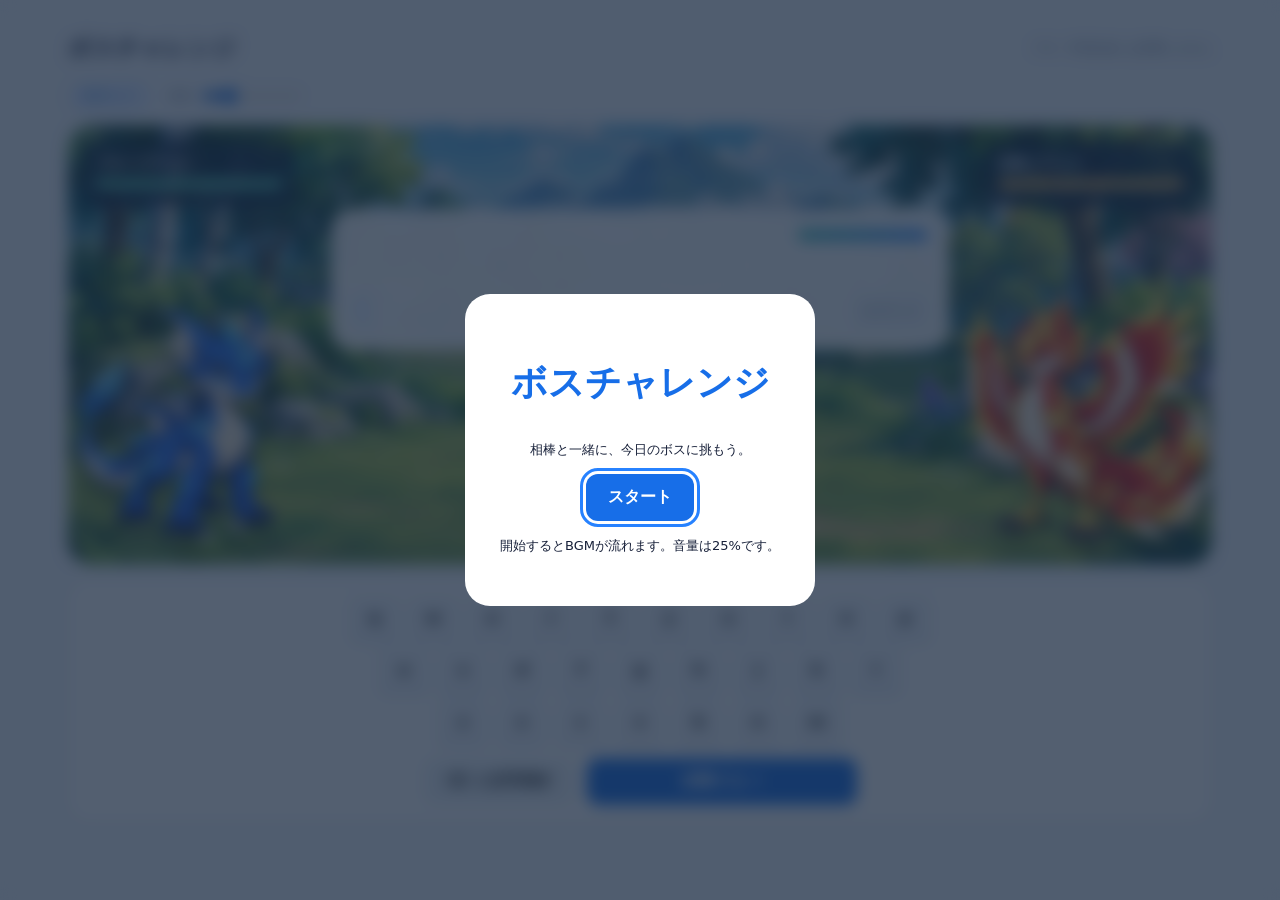
==== boss-demo.html @ 4a018c41 "Add daily companion boss battles with animated combat and BGM" ====
<!doctype html><html lang="ja"><head><meta charset="utf-8"><meta name="viewport" content="width=device-width,initial-scale=1"><title>相棒ボスチャレンジ</title><link rel="stylesheet" href="boss-battle-demo.css?v=6"></head><body><main><header><h1>ボスチャレンジ</h1><p>デモ · 学習記録には影響しません</p></header><div class="audio-bar"><button id="music-toggle" onclick="toggleMusic()" aria-pressed="false">BGM オフ</button><label>音量 <input id="music-volume" type="range" min="0" max="100" value="25" oninput="setVolume(this.value)"></label><span id="music-status" aria-live="polite"></span></div><audio id="bgm" loop preload="metadata"></audio><section id="stage" class="stage"><div class="stats left"><strong>ブルードラゴン</strong><div class="hp"><i id="ally-hp"></i></div><small id="ally-label"></small></div><div class="stats right"><strong id="boss-name">石竜ガルド</strong><div class="hp"><i id="boss-hp"></i></div><small id="boss-label"></small></div><div id="ally" class="ally"><img src="assets/buddy-blue-dragon.png" alt="ブルードラゴン"></div><img id="boss" class="boss" src="assets/boss-stone-dragon-anime.png" alt="石竜ガルド"><section id="question" class="question"><div class="top"><b id="counter"></b><div id="timer" role="progressbar" aria-label="残り時間" aria-valuemin="0" aria-valuemax="35"><i id="time-fill"></i><span id="time-status"></span></div></div><p id="sentence"></p><p id="translation"></p><small id="count"></small><div id="slots" aria-label="解答の文字" role="group"></div><p id="feedback" aria-live="polite"></p><div class="controls"><button id="hint" onclick="hint()"></button><button id="giveup" onclick="hurt('ギブアップ')">ギブアップ</button></div></section></section><section class="keyboard"><div id="keys"></div><div class="actions"><button id="delete" onclick="erase()">⌫ １文字消す</button><button id="submit" onclick="check()">攻撃する ↵</button></div></section></main><div id="selection" class="result" role="dialog" aria-modal="true" aria-labelledby="selection-title"><div><h2 id="selection-title">ボスチャレンジ</h2><p>相棒と一緒に、今日のボスに挑もう。</p><button id="start-battle" onclick="startBattle()">スタート</button><p>開始するとBGMが流れます。音量は25%です。</p></div></div><div id="result" class="result hidden" role="dialog" aria-modal="true" aria-labelledby="result-title"><div><h2 id="result-title"></h2><p id="result-text"></p><strong id="reward"></strong><p>デモのため経験値は実際には加算されません。</p><button onclick="chooseAgain()">もう一度挑戦</button></div></div><script src="example-data.js"></script><script src="qc-feedback.js?v=20261004-highlight3"></script><script src="boss-battle-demo.js?v=6"></script></body></html>
---- boss-battle-demo.css ----
*{box-sizing:border-box}body{margin:0;background:#f2f5fa;color:#172039;font-family:system-ui,'Yu Gothic',sans-serif}main{max-width:1180px;margin:auto;padding:18px}header{display:flex;justify-content:space-between;align-items:center}h1{font-size:23px}header p{font-size:12px;color:#64748b}button{font:inherit;cursor:pointer;touch-action:manipulation}button:disabled{cursor:default;opacity:.5}button:focus-visible{outline:3px solid #2782ff;outline-offset:3px}.stage{height:440px;position:relative;overflow:hidden;isolation:isolate;border-radius:24px;background:linear-gradient(#102b4522,#102b4533),url('assets/exploration-meadow-anime.png') center/cover}.stats{position:absolute;top:16px;width:210px;padding:12px;border-radius:14px;color:white;background:#132b48bb;z-index:5}.left{left:16px}.right{right:16px}.stats strong{font-size:14px}.stats small{font-size:11px}.hp{height:8px;background:#ffffff35;border-radius:9px;overflow:hidden;margin:7px 0}.hp i{display:block;height:100%;background:#68dfc0;transition:width .6s}.right .hp i{background:#ffc56b}.ally{position:absolute;left:0;bottom:10px;width:230px;height:270px;z-index:2}.ally img{width:100%;height:100%;object-fit:contain;transform:scaleX(-1);filter:drop-shadow(0 12px 8px #0005)}.boss{position:absolute;right:0;bottom:5px;width:250px;height:285px;object-fit:contain;z-index:2;filter:drop-shadow(0 12px 8px #0005)}.question{position:absolute;left:23%;right:23%;top:84px;padding:20px;background:#fffffff2;border:1px solid white;border-radius:22px;z-index:4;box-shadow:0 15px 40px #173e4933;transform-origin:100% 0}.top{display:flex;justify-content:space-between;font-size:12px;color:#64748b}#timer{background:#e7effa;padding:4px 10px;border-radius:20px}.urgent{color:#de3447!important}#sentence{font-size:19px;line-height:1.6;margin:14px 0 8px}#translation{font-size:13px;line-height:1.6;margin:0 0 12px}#count{color:#64748b}#slots{display:flex;justify-content:center;gap:5px;flex-wrap:wrap;margin-top:10px}#slots button{width:30px;height:40px;border:1px solid #cdd6e5;border-radius:8px;background:white;font-size:20px;font-weight:700;color:#172039}#slots .current{outline:2px solid #2582ff}#slots .good{color:#138451;background:#e1f8ea;border-color:#55bf85}#slots .bad{color:#da3449;background:#ffe4e8;border-color:#ee7386}#feedback{min-height:20px;font-size:12px;text-align:center;margin:10px 0}.controls{display:flex;justify-content:space-between;gap:8px}.controls button{border:0;border-radius:10px;padding:10px;font-size:11px;background:#edf2f7;color:#536175}#hint{background:#e7f0ff;color:#176ee8}.keyboard{margin-top:14px;padding:16px;border:1px solid #dfe6f0;border-radius:20px;background:white}.key-row{display:flex;justify-content:center;gap:7px;margin-bottom:8px}.key-row button{width:52px;height:44px;background:#f2f5fa;border:1px solid #dbe2ed;border-radius:9px;box-shadow:0 3px 0 #dbe2ed;font-weight:700}.actions{display:flex;justify-content:center;gap:12px;margin-top:14px}.actions button,.result button{border:0;border-radius:12px;padding:13px 22px;background:#edf2f7;font-weight:700}#submit,.result button{background:#176ee8;color:white}#submit{width:270px}.arriving{animation:arrive .75s}.attacking{animation:attack .7s}.hurting{animation:hit .65s}.casting{animation:cast .7s}.helping{animation:help .7s}.shot{position:absolute;top:65%;left:15%;width:65px;height:24px;border-radius:50%;background:#aaf9ff;box-shadow:0 0 24px 8px #64dcff;z-index:6;animation:shot .65s forwards}.enemy-shot{left:85%;background:#ffcb82;box-shadow:0 0 25px 8px #ff8739;animation:enemyshot .65s forwards}.damage{position:absolute;right:8%;top:40%;color:#fff2a6;font-size:36px;font-weight:900;text-shadow:0 2px 5px #000;z-index:7;animation:damage 1.2s forwards}.damage.friendly{right:auto;left:8%;color:#ffb8b8}.defeated{animation:defeat 2.4s forwards}.wave{position:absolute;right:8%;top:45%;width:130px;height:130px;border:7px solid #ffe5a3;border-radius:50%;z-index:6;animation:wave 2s .3s both;box-shadow:0 0 40px #fff}.light{position:absolute;inset:0;background:radial-gradient(circle at 85% 65%,white,#ffdc8588 30%,transparent 65%);z-index:5;animation:light 2s both}.particle{position:absolute;left:85%;top:65%;width:9px;height:15px;background:#ffe3a0;border-radius:3px;z-index:7;animation:particle 2.5s var(--delay) both}.result{position:fixed;inset:0;background:#15253dbb;backdrop-filter:blur(8px);display:grid;place-items:center;z-index:20;padding:20px}.result>div{background:white;border-radius:25px;text-align:center;max-width:460px;padding:35px}.result h2{font-size:36px;color:#176ee8}.result strong{font-size:28px;color:#bf8820}.result p{font-size:13px;line-height:1.8}.hidden{display:none!important}@keyframes arrive{from{opacity:0;transform:translate(100px,-50px) scale(.2)}to{opacity:1;transform:none}}@keyframes attack{40%{transform:translateX(28px) rotate(4deg)}}@keyframes hit{20%,60%{transform:translateX(-8px);filter:brightness(1.7)}40%,80%{transform:translateX(8px)}}@keyframes cast{40%{transform:translateY(-10px);filter:drop-shadow(0 0 18px #ffd494)}}@keyframes help{50%{transform:translateY(-8px);filter:drop-shadow(0 0 14px #68efff)}}@keyframes shot{to{left:85%;opacity:0;transform:scale(1.8)}}@keyframes enemyshot{to{left:15%;opacity:0;transform:scale(1.8)}}@keyframes damage{to{transform:translateY(-55px);opacity:0}}@keyframes defeat{15%,35%{transform:translateX(-10px)}25%,45%{transform:translateX(10px)}55%{filter:brightness(8) drop-shadow(0 0 35px white);transform:scale(1.1)}100%{filter:brightness(8);transform:translateY(-90px) scale(.2);opacity:0}}@keyframes wave{from{transform:scale(.1);opacity:1}to{transform:scale(12);opacity:0}}@keyframes light{0%,100%{opacity:0}40%{opacity:1}}@keyframes particle{from{opacity:1;transform:rotate(var(--angle)) translateX(0)}to{opacity:0;transform:rotate(var(--angle)) translateX(220px) rotate(160deg)}}@media(max-width:800px){.stage{height:520px}.ally{top:82px;bottom:auto;left:4%;height:185px;width:170px}.boss{top:82px;bottom:auto;right:4%;height:190px;width:185px}.question{top:265px;left:16%;right:16%;padding:14px}#sentence{margin:8px 0;font-size:16px}#translation{margin-bottom:6px}.stats{width:180px}}@media(max-width:450px){main{padding:10px}header p{max-width:110px;font-size:10px}h1{font-size:19px}.stage{height:555px}.question{left:10px;right:10px}.stats{width:145px;padding:10px}.left{left:10px}.right{right:10px}.ally{width:145px;left:1%}.boss{width:165px;right:1%}.keyboard{padding:10px}.key-row{gap:4px}.key-row button{width:calc((100vw -72px)/10);height:40px}.actions{gap:6px}.actions button{padding:12px;font-size:12px}#submit{width:160px}}@media(prefers-reduced-motion:reduce){*,*:before,*:after{animation:none!important;transition:none!important}.defeated{opacity:0}.shot,.wave,.light,.particle,.damage{display:none}}
.audio-bar{display:flex;align-items:center;gap:15px;margin:0 0 12px;color:#64748b;font-size:12px}.audio-bar button{border:0;border-radius:20px;background:#e0ebff;color:#176ee8;padding:8px 14px}.audio-bar label{display:flex;align-items:center;gap:8px}.audio-bar input{width:100px;accent-color:#176ee8}.audio-bar span{font-size:11px}#boss-options{display:flex;gap:10px;margin:20px 0}.boss-option{width:120px;border:2px solid #e1e7f0;border-radius:15px;background:#f5f8fc;padding:8px;color:#172039}.boss-option img{height:105px;width:100%;object-fit:contain}.boss-option span{display:block;font-size:12px;font-weight:700}.boss-option small{font-size:10px;color:#64748b}.boss-option.selected{border-color:#176ee8;background:#e8f1ff;box-shadow:0 4px 15px #176ee822}.impact-ring,.impact-flash{position:absolute;top:60%;width:100px;height:100px;z-index:8;pointer-events:none}.boss-impact{right:7%}.ally-impact{left:6%}.impact-ring{border:7px solid #fff1bd;border-radius:50%;box-shadow:0 0 25px #ffbc59;animation:impactring .55s ease-out forwards}.impact-flash{background:#fff5c3;clip-path:polygon(50% 0%,60% 35%,95% 15%,70% 45%,100% 60%,65% 65%,75% 100%,50% 75%,20% 100%,30% 65%,0 50%,35% 40%,15% 10%,45% 30%);animation:impactburst .4s ease-out forwards}.hurting{animation:damage-recoil .8s ease-out!important}.impact-shake{animation:stagehit .35s}.shot,.enemy-shot{animation-duration:.55s}@keyframes damage-recoil{0%{transform:translateX(0)}12%{transform:translateX(16px) rotate(5deg);filter:brightness(2) drop-shadow(0 0 20px #ffb55d)}25%{transform:translateX(-13px) rotate(-4deg)}38%{transform:translateX(10px) rotate(3deg)}51%{transform:translateX(-8px)}65%{transform:translateX(5px)}80%{transform:translateX(-3px)}100%{transform:none}}@keyframes stagehit{20%{transform:translate(3px,-2px)}40%{transform:translate(-3px,2px)}60%{transform:translate(2px,1px)}80%{transform:translate(-2px,-1px)}}@keyframes impactring{from{transform:scale(.2);opacity:1}to{transform:scale(2.2);opacity:0}}@keyframes impactburst{from{transform:scale(.3) rotate(-20deg);opacity:1}to{transform:scale(1.7) rotate(20deg);opacity:0}}@media(max-width:800px){.impact-ring,.impact-flash{top:30%}}@media(max-width:450px){#selection>div{padding:20px 12px;width:100%}.boss-option{width:30%;flex:1}.boss-option img{height:90px}.result h2{font-size:28px}.audio-bar{gap:8px;flex-wrap:wrap}}@media(prefers-reduced-motion:reduce){.hurting,.impact-shake{animation:none!important}.impact-ring,.impact-flash{display:none}}

#timer{position:relative;width:130px;height:10px;padding:0;background:#dfe7f2;align-self:center;overflow:visible}#time-fill{display:block;height:100%;border-radius:20px;background:linear-gradient(90deg,#27b6b3,#2782ff);transition:width .2s linear}#timer.urgent #time-fill{background:#ef5266}#time-status{position:absolute;right:0;top:14px;white-space:nowrap;font-size:11px;color:#176ee8}
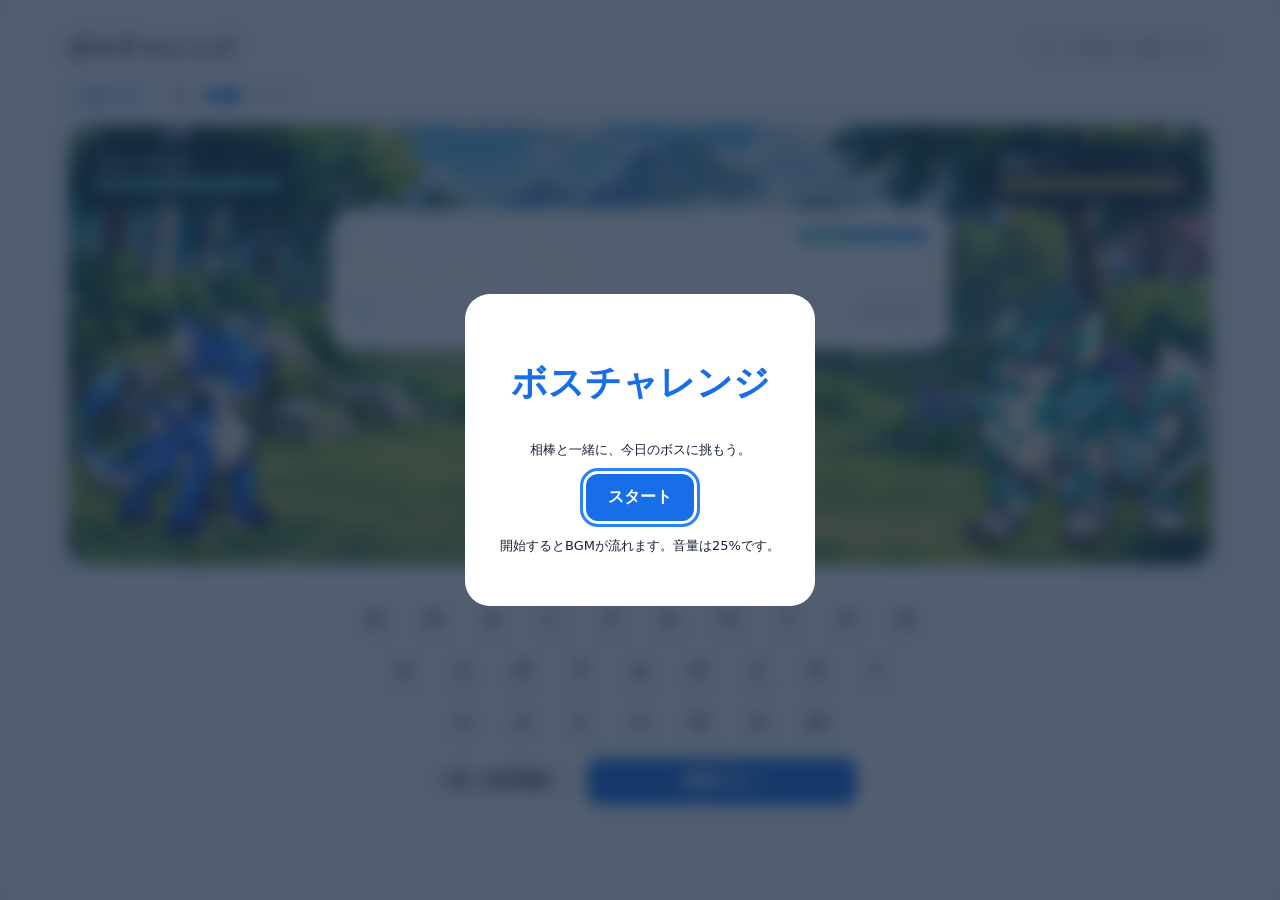
==== commit fce0c912: "Allow five daily boss attempts until the first victory" ====
--- a/boss-demo.html
+++ b/boss-demo.html
@@ -1 +1 @@
-<!doctype html><html lang="ja"><head><meta charset="utf-8"><meta name="viewport" content="width=device-width,initial-scale=1"><title>相棒ボスチャレンジ</title><link rel="stylesheet" href="boss-battle-demo.css?v=6"></head><body><main><header><h1>ボスチャレンジ</h1><p>デモ · 学習記録には影響しません</p></header><div class="audio-bar"><button id="music-toggle" onclick="toggleMusic()" aria-pressed="false">BGM オフ</button><label>音量 <input id="music-volume" type="range" min="0" max="100" value="25" oninput="setVolume(this.value)"></label><span id="music-status" aria-live="polite"></span></div><audio id="bgm" loop preload="metadata"></audio><section id="stage" class="stage"><div class="stats left"><strong>ブルードラゴン</strong><div class="hp"><i id="ally-hp"></i></div><small id="ally-label"></small></div><div class="stats right"><strong id="boss-name">石竜ガルド</strong><div class="hp"><i id="boss-hp"></i></div><small id="boss-label"></small></div><div id="ally" class="ally"><img src="assets/buddy-blue-dragon.png" alt="ブルードラゴン"></div><img id="boss" class="boss" src="assets/boss-stone-dragon-anime.png" alt="石竜ガルド"><section id="question" class="question"><div class="top"><b id="counter"></b><div id="timer" role="progressbar" aria-label="残り時間" aria-valuemin="0" aria-valuemax="35"><i id="time-fill"></i><span id="time-status"></span></div></div><p id="sentence"></p><p id="translation"></p><small id="count"></small><div id="slots" aria-label="解答の文字" role="group"></div><p id="feedback" aria-live="polite"></p><div class="controls"><button id="hint" onclick="hint()"></button><button id="giveup" onclick="hurt('ギブアップ')">ギブアップ</button></div></section></section><section class="keyboard"><div id="keys"></div><div class="actions"><button id="delete" onclick="erase()">⌫ １文字消す</button><button id="submit" onclick="check()">攻撃する ↵</button></div></section></main><div id="selection" class="result" role="dialog" aria-modal="true" aria-labelledby="selection-title"><div><h2 id="selection-title">ボスチャレンジ</h2><p>相棒と一緒に、今日のボスに挑もう。</p><button id="start-battle" onclick="startBattle()">スタート</button><p>開始するとBGMが流れます。音量は25%です。</p></div></div><div id="result" class="result hidden" role="dialog" aria-modal="true" aria-labelledby="result-title"><div><h2 id="result-title"></h2><p id="result-text"></p><strong id="reward"></strong><p>デモのため経験値は実際には加算されません。</p><button onclick="chooseAgain()">もう一度挑戦</button></div></div><script src="example-data.js"></script><script src="qc-feedback.js?v=20261004-highlight3"></script><script src="boss-battle-demo.js?v=6"></script></body></html>
+<!doctype html><html lang="ja"><head><meta charset="utf-8"><meta name="viewport" content="width=device-width,initial-scale=1"><title>相棒ボスチャレンジ</title><link rel="stylesheet" href="boss-battle-demo.css?v=6"></head><body><main><header><h1>ボスチャレンジ</h1><p>デモ · 学習記録には影響しません</p></header><div class="audio-bar"><button id="music-toggle" onclick="toggleMusic()" aria-pressed="false">BGM オフ</button><label>音量 <input id="music-volume" type="range" min="0" max="100" value="25" oninput="setVolume(this.value)"></label><span id="music-status" aria-live="polite"></span></div><audio id="bgm" loop preload="metadata"></audio><section id="stage" class="stage"><div class="stats left"><strong>ブルードラゴン</strong><div class="hp"><i id="ally-hp"></i></div><small id="ally-label"></small></div><div class="stats right"><strong id="boss-name">石竜ガルド</strong><div class="hp"><i id="boss-hp"></i></div><small id="boss-label"></small></div><div id="ally" class="ally"><img src="assets/buddy-blue-dragon.png" alt="ブルードラゴン"></div><img id="boss" class="boss" src="assets/boss-stone-dragon-anime.png" alt="石竜ガルド"><section id="question" class="question"><div class="top"><b id="counter"></b><div id="timer" role="progressbar" aria-label="残り時間" aria-valuemin="0" aria-valuemax="35"><i id="time-fill"></i><span id="time-status"></span></div></div><p id="sentence"></p><p id="translation"></p><small id="count"></small><div id="slots" aria-label="解答の文字" role="group"></div><p id="feedback" aria-live="polite"></p><div class="controls"><button id="hint" onclick="hint()"></button><button id="giveup" onclick="hurt('ギブアップ')">ギブアップ</button></div></section></section><section class="keyboard"><div id="keys"></div><div class="actions"><button id="delete" onclick="erase()">⌫ １文字消す</button><button id="submit" onclick="check()">攻撃する ↵</button></div></section></main><div id="selection" class="result" role="dialog" aria-modal="true" aria-labelledby="selection-title"><div><h2 id="selection-title">ボスチャレンジ</h2><p>相棒と一緒に、今日のボスに挑もう。</p><button id="start-battle" onclick="startBattle()">スタート</button><p>開始するとBGMが流れます。音量は25%です。</p></div></div><div id="result" class="result hidden" role="dialog" aria-modal="true" aria-labelledby="result-title"><div><h2 id="result-title"></h2><p id="result-text"></p><strong id="reward"></strong><p>デモのため経験値は実際には加算されません。</p><button onclick="chooseAgain()">もう一度挑戦</button></div></div><script src="example-data.js"></script><script src="qc-feedback.js?v=20261004-highlight3"></script><script src="boss-battle-demo.js?v=8"></script></body></html>
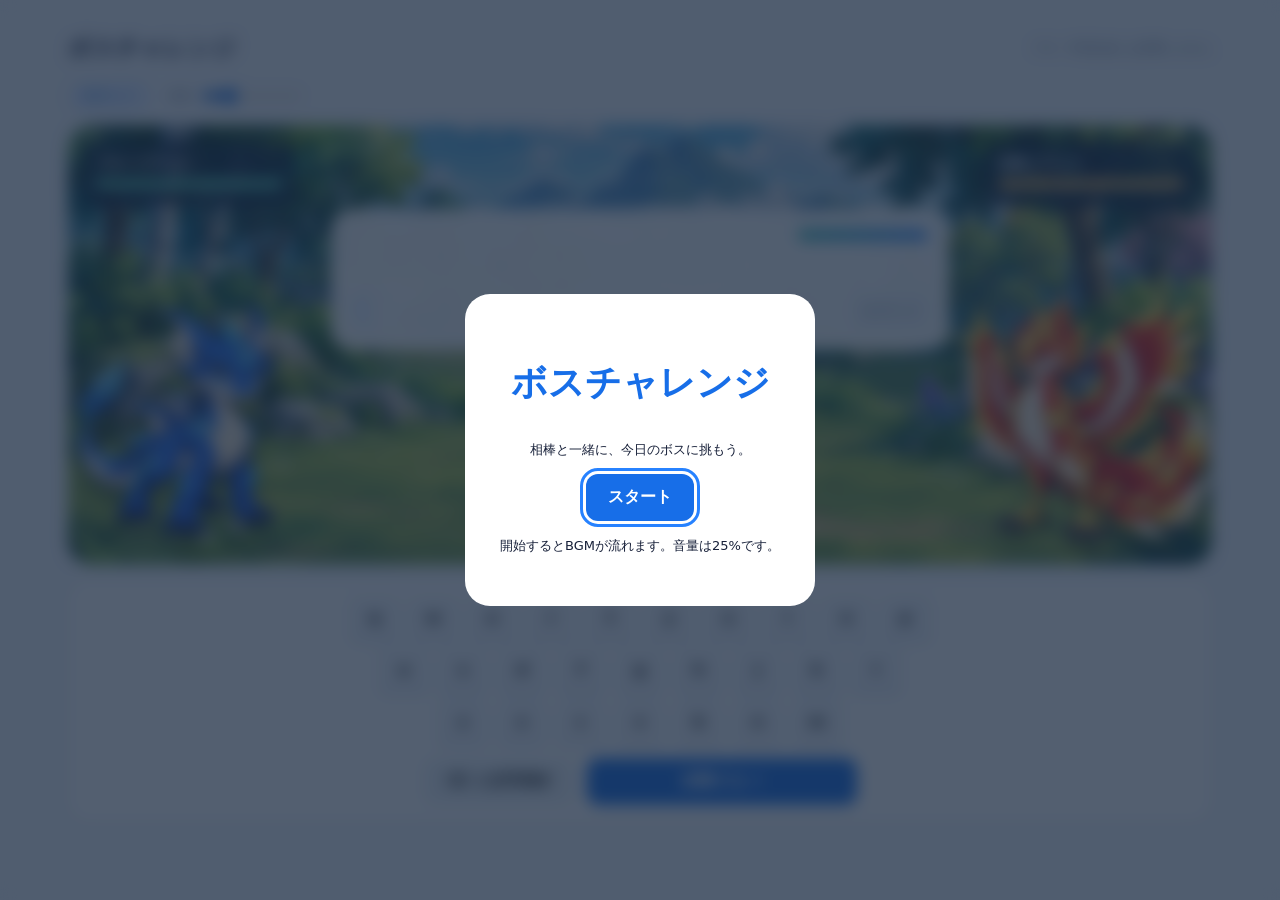
==== commit a1f4f207: "Extend unresolved boss battles to a maximum of ten questions" ====
--- a/boss-demo.html
+++ b/boss-demo.html
@@ -1 +1 @@
-<!doctype html><html lang="ja"><head><meta charset="utf-8"><meta name="viewport" content="width=device-width,initial-scale=1"><title>相棒ボスチャレンジ</title><link rel="stylesheet" href="boss-battle-demo.css?v=6"></head><body><main><header><h1>ボスチャレンジ</h1><p>デモ · 学習記録には影響しません</p></header><div class="audio-bar"><button id="music-toggle" onclick="toggleMusic()" aria-pressed="false">BGM オフ</button><label>音量 <input id="music-volume" type="range" min="0" max="100" value="25" oninput="setVolume(this.value)"></label><span id="music-status" aria-live="polite"></span></div><audio id="bgm" loop preload="metadata"></audio><section id="stage" class="stage"><div class="stats left"><strong>ブルードラゴン</strong><div class="hp"><i id="ally-hp"></i></div><small id="ally-label"></small></div><div class="stats right"><strong id="boss-name">石竜ガルド</strong><div class="hp"><i id="boss-hp"></i></div><small id="boss-label"></small></div><div id="ally" class="ally"><img src="assets/buddy-blue-dragon.png" alt="ブルードラゴン"></div><img id="boss" class="boss" src="assets/boss-stone-dragon-anime.png" alt="石竜ガルド"><section id="question" class="question"><div class="top"><b id="counter"></b><div id="timer" role="progressbar" aria-label="残り時間" aria-valuemin="0" aria-valuemax="35"><i id="time-fill"></i><span id="time-status"></span></div></div><p id="sentence"></p><p id="translation"></p><small id="count"></small><div id="slots" aria-label="解答の文字" role="group"></div><p id="feedback" aria-live="polite"></p><div class="controls"><button id="hint" onclick="hint()"></button><button id="giveup" onclick="hurt('ギブアップ')">ギブアップ</button></div></section></section><section class="keyboard"><div id="keys"></div><div class="actions"><button id="delete" onclick="erase()">⌫ １文字消す</button><button id="submit" onclick="check()">攻撃する ↵</button></div></section></main><div id="selection" class="result" role="dialog" aria-modal="true" aria-labelledby="selection-title"><div><h2 id="selection-title">ボスチャレンジ</h2><p>相棒と一緒に、今日のボスに挑もう。</p><button id="start-battle" onclick="startBattle()">スタート</button><p>開始するとBGMが流れます。音量は25%です。</p></div></div><div id="result" class="result hidden" role="dialog" aria-modal="true" aria-labelledby="result-title"><div><h2 id="result-title"></h2><p id="result-text"></p><strong id="reward"></strong><p>デモのため経験値は実際には加算されません。</p><button onclick="chooseAgain()">もう一度挑戦</button></div></div><script src="example-data.js"></script><script src="qc-feedback.js?v=20261004-highlight3"></script><script src="boss-battle-demo.js?v=8"></script></body></html>
+<!doctype html><html lang="ja"><head><meta charset="utf-8"><meta name="viewport" content="width=device-width,initial-scale=1"><title>相棒ボスチャレンジ</title><link rel="stylesheet" href="boss-battle-demo.css?v=6"></head><body><main><header><h1>ボスチャレンジ</h1><p>デモ · 学習記録には影響しません</p></header><div class="audio-bar"><button id="music-toggle" onclick="toggleMusic()" aria-pressed="false">BGM オフ</button><label>音量 <input id="music-volume" type="range" min="0" max="100" value="25" oninput="setVolume(this.value)"></label><span id="music-status" aria-live="polite"></span></div><audio id="bgm" loop preload="metadata"></audio><section id="stage" class="stage"><div class="stats left"><strong>ブルードラゴン</strong><div class="hp"><i id="ally-hp"></i></div><small id="ally-label"></small></div><div class="stats right"><strong id="boss-name">石竜ガルド</strong><div class="hp"><i id="boss-hp"></i></div><small id="boss-label"></small></div><div id="ally" class="ally"><img src="assets/buddy-blue-dragon.png" alt="ブルードラゴン"></div><img id="boss" class="boss" src="assets/boss-stone-dragon-anime.png" alt="石竜ガルド"><section id="question" class="question"><div class="top"><b id="counter"></b><div id="timer" role="progressbar" aria-label="残り時間" aria-valuemin="0" aria-valuemax="35"><i id="time-fill"></i><span id="time-status"></span></div></div><p id="sentence"></p><p id="translation"></p><small id="count"></small><div id="slots" aria-label="解答の文字" role="group"></div><p id="feedback" aria-live="polite"></p><div class="controls"><button id="hint" onclick="hint()"></button><button id="giveup" onclick="hurt('ギブアップ')">ギブアップ</button></div></section></section><section class="keyboard"><div id="keys"></div><div class="actions"><button id="delete" onclick="erase()">⌫ １文字消す</button><button id="submit" onclick="check()">攻撃する ↵</button></div></section></main><div id="selection" class="result" role="dialog" aria-modal="true" aria-labelledby="selection-title"><div><h2 id="selection-title">ボスチャレンジ</h2><p>相棒と一緒に、今日のボスに挑もう。</p><button id="start-battle" onclick="startBattle()">スタート</button><p>開始するとBGMが流れます。音量は25%です。</p></div></div><div id="result" class="result hidden" role="dialog" aria-modal="true" aria-labelledby="result-title"><div><h2 id="result-title"></h2><p id="result-text"></p><strong id="reward"></strong><p>デモのため経験値は実際には加算されません。</p><button onclick="chooseAgain()">もう一度挑戦</button></div></div><script src="example-data.js"></script><script src="qc-feedback.js?v=20261004-highlight3"></script><script src="boss-battle-demo.js?v=10"></script></body></html>
